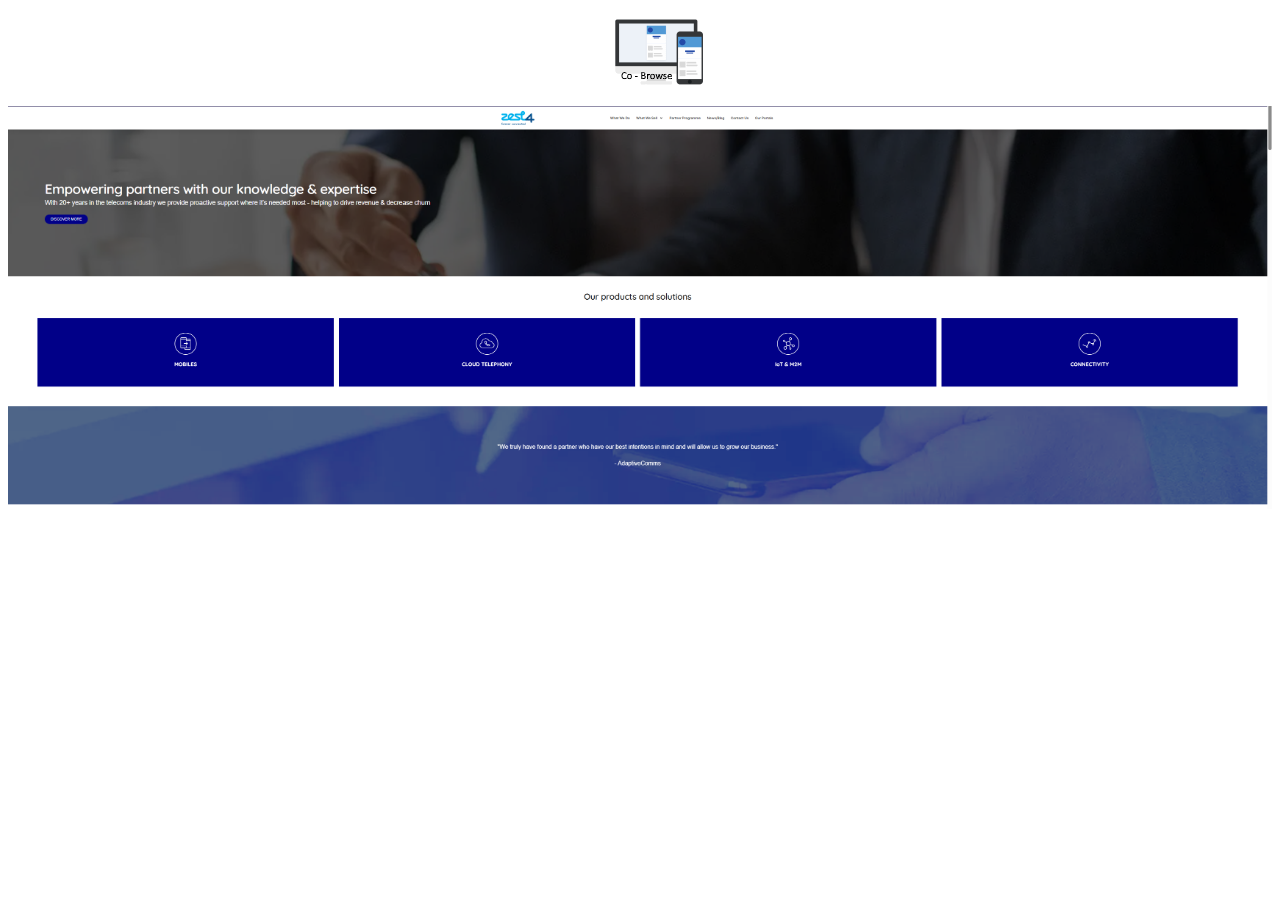
==== co-browse/index.html @ 0c3f6cc0 "Initial upload" ====
<!DOCTYPE html>
<html>
<head>
    <title>Zest 4's Co Browse Demo</title>
    <style>
        body {
            background-color: #FFFFFF;
            text-align: center;
            color: white;
        }
        img {
            margin-top: 0;
            max-width: 100%;
             height: auto;
        }
    </style>
</head>
<nav>
      <ul id="navbar" style="list-style: none; text-align: center;">
        <li style="display: inline-block; margin: 0 10px;"><a href="#" onclick="window.coBrowsingInstance && coBrowsingInstance.showPopup();return false;"><img src="co-browse - transparent.gif"> </a></li>
      </ul>
    </nav>

<body>
    <img src="pic4.PNG" alt="Displayed Image">

<script>
window.CoBrowsingCustomStrings = {
  "popup-title": "Zest 4's Co-browsing",
  "popup-close": "X",
  "popup-start-information": "Please Click Start to initialize the Co-browsing session and pass the session ID below to the Agent.",
  "popup-sync-information": "You may have open another page that is currently being synchronized. Click Synchronize to synchronize this page instead.",
  "popup-session-id-label": "Session ID: ",
  "popup-start-button": "Start",
  "popup-stop-button": "Stop",
  "popup-sync-button": "Synchronize",
  "popup-status-label": "Status: ",

  "status-connecting": "Connecting...",
  "status-ready": "Connected",
  "status-connected": "Connected",
  "status-replica-disconnected": "Waiting for agent to connect.",
  "status-disconnected": "Disconnected",
  "status-sync-required": "Synchronization required",
  "status-invalid-license": "Invalid license",
  "status-limited-license": "All agents are busy, please try again later",
  "status-invalid-domain-for-license": "Invalid domain for license",
  "status-disabled-license": "Disabled license"
};
</script>
	
<script>

(function(e,i,g,h,t,c,o,b,r,w){r=i.createElement(g);r.setAttribute(h,c);

o&&Object.keys(o).map(function(k){r.setAttribute(k,o[k])});

r.async=1;r.src='https://'+t+'/license'+c+'/dist/primary-bundle.js';

w=i.getElementsByTagName(g)[0];w.parentNode.insertBefore(r,w);

})(window,document,'script','data-8x8-co-browsing','cb.8x8.com','67ec4a6512eb3d004d7ac8fd',{

'data-8x8-co-browsing-multi-domain': true,

'data-8x8-co-browsing-mode':'<Co-browse-mode>'

});
	
</script>

    
</body>
</html>
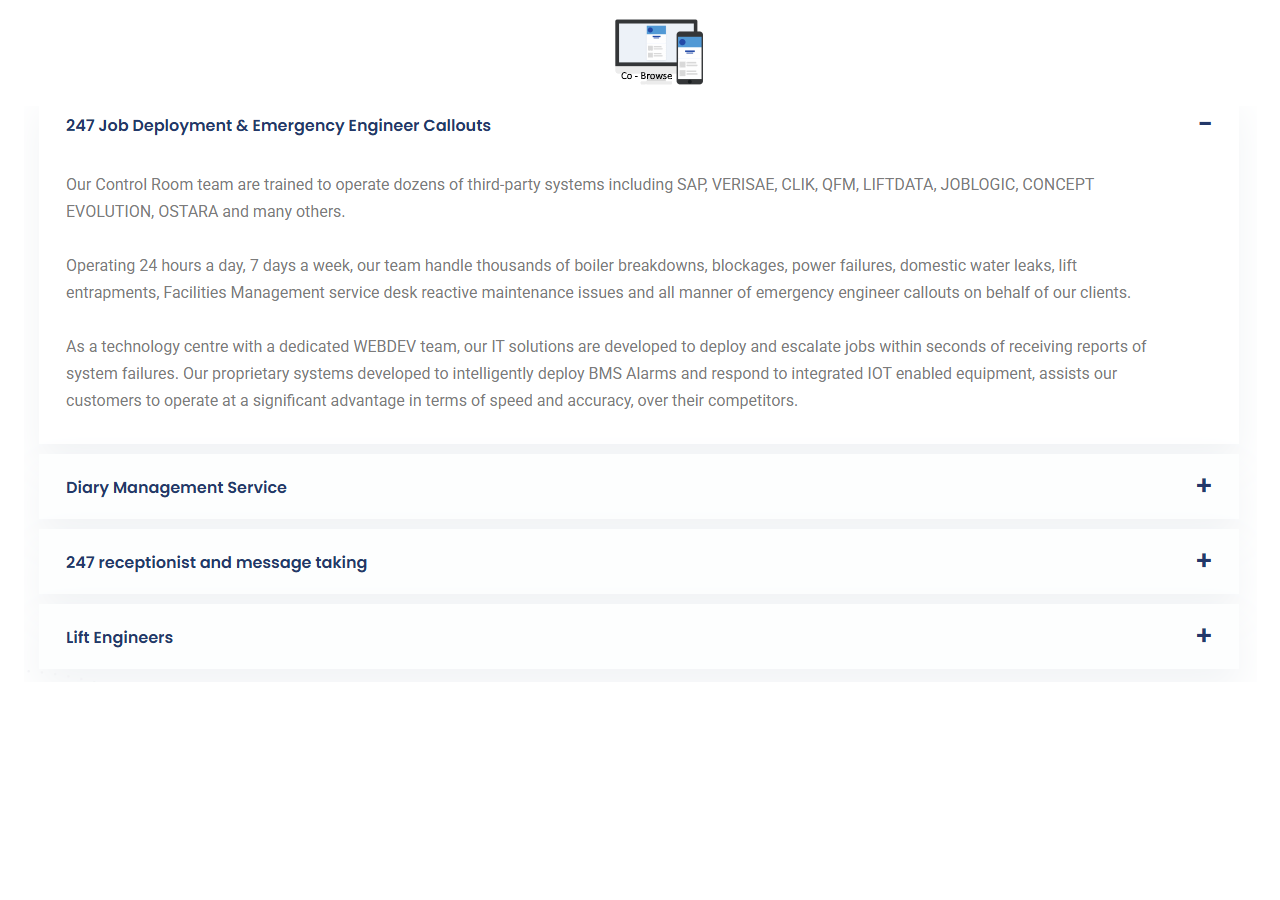
==== commit 065799ec: "initiate commit" ====
--- a/co-browse/index.html
+++ b/co-browse/index.html
@@ -1,7 +1,7 @@
 <!DOCTYPE html>
 <html>
 <head>
-    <title>Zest 4's Co Browse Demo</title>
+    <title>Totally247 Co Browse</title>
     <style>
         body {
             background-color: #FFFFFF;
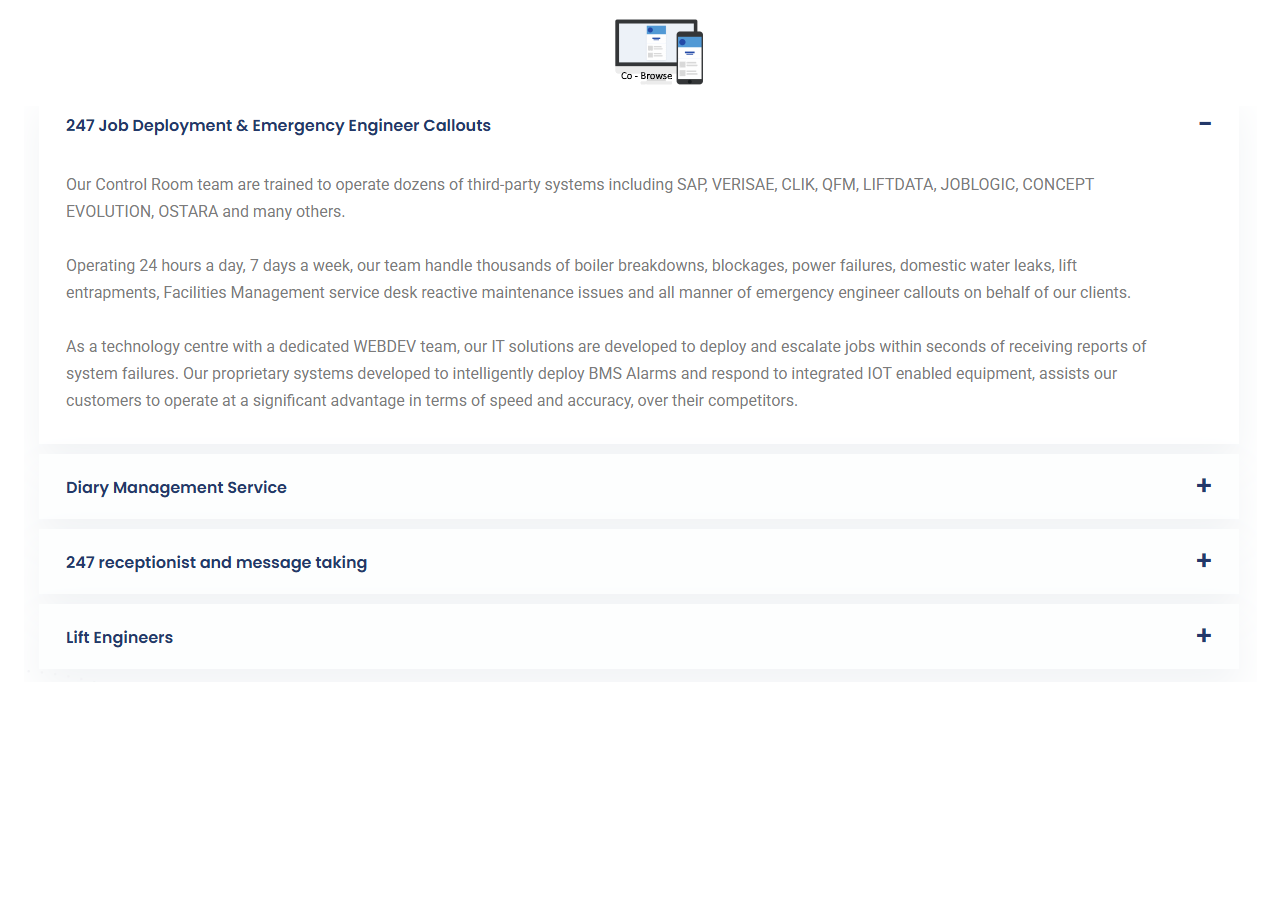
==== commit 4df46a0d: "commit" ====
--- a/co-browse/index.html
+++ b/co-browse/index.html
@@ -26,7 +26,7 @@
 
 <script>
 window.CoBrowsingCustomStrings = {
-  "popup-title": "Zest 4's Co-browsing",
+  "popup-title": "Totally247 Co Browse",
   "popup-close": "X",
   "popup-start-information": "Please Click Start to initialize the Co-browsing session and pass the session ID below to the Agent.",
   "popup-sync-information": "You may have open another page that is currently being synchronized. Click Synchronize to synchronize this page instead.",
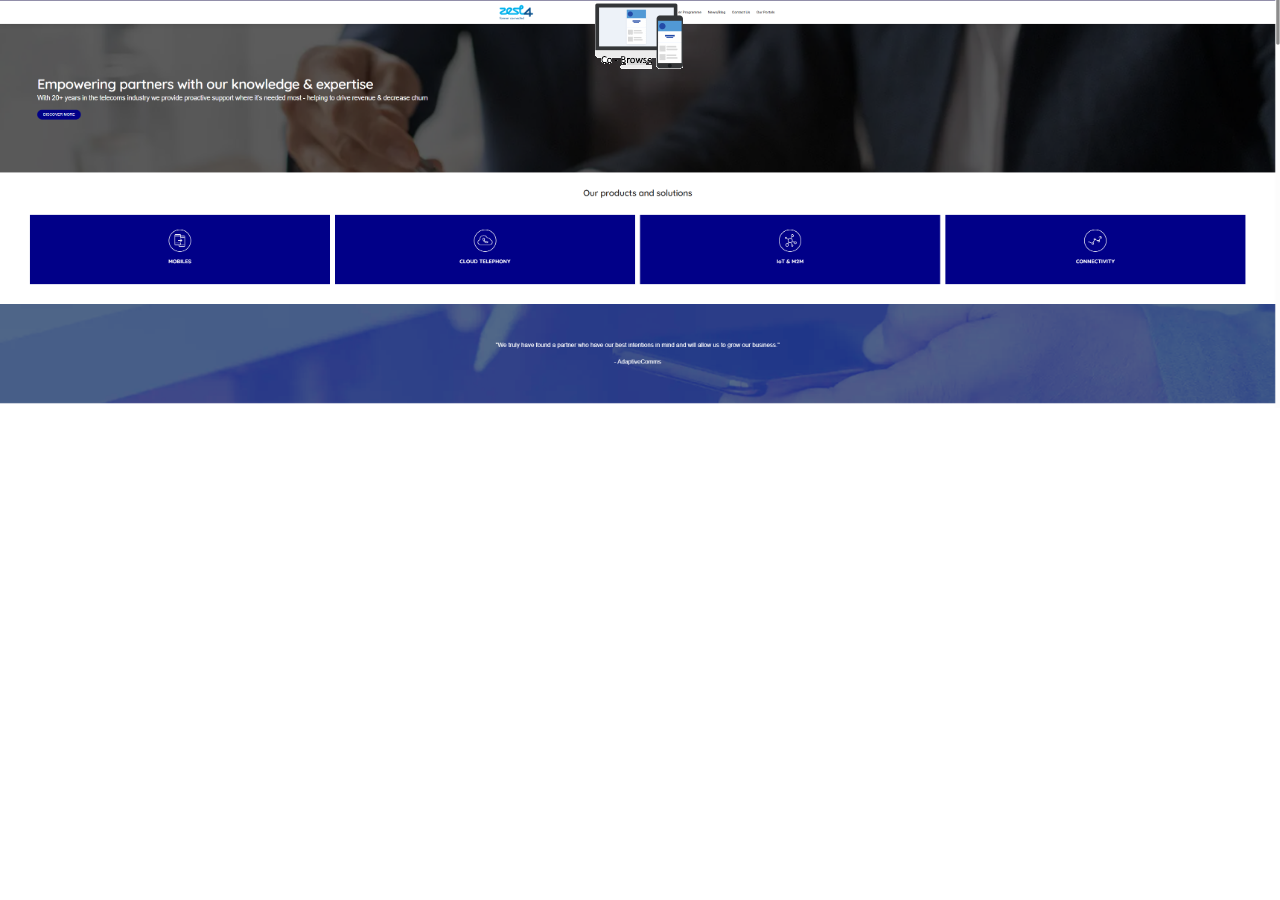
==== commit a4e7cc1d: "Add files via upload" ====
--- a/co-browse/index.html
+++ b/co-browse/index.html
@@ -1,32 +1,52 @@
 <!DOCTYPE html>
 <html>
 <head>
-    <title>Totally247 Co Browse</title>
+    <title>Zest 4's Co Browse Demo</title>
     <style>
         body {
             background-color: #FFFFFF;
             text-align: center;
             color: white;
+            margin: 0;
         }
         img {
             margin-top: 0;
             max-width: 100%;
-             height: auto;
+            height: auto;
+            display: block;
+        }
+        nav {
+            position: fixed;
+            top: 0;
+            left: 0;
+            width: 100%;
+            z-index: 1000;
+        }
+        #navbar {
+            list-style: none;
+            margin: 0;
+            padding: 0;
+            position: relative;
+            text-align: center;
+        }
+        #navbar .co-browse-item {
+            display: inline-block;
         }
     </style>
 </head>
-<nav>
-      <ul id="navbar" style="list-style: none; text-align: center;">
-        <li style="display: inline-block; margin: 0 10px;"><a href="#" onclick="window.coBrowsingInstance && coBrowsingInstance.showPopup();return false;"><img src="co-browse - transparent.gif"> </a></li>
+
+<body>
+    <nav>
+      <ul id="navbar">
+        <li class="co-browse-item"><a href="#" onclick="window.coBrowsingInstance && coBrowsingInstance.showPopup();return false;"><img src="co-browse - transparent.gif" alt="Co-browse"></a></li>
       </ul>
     </nav>
 
-<body>
     <img src="pic4.PNG" alt="Displayed Image">
 
 <script>
 window.CoBrowsingCustomStrings = {
-  "popup-title": "Totally247 Co Browse",
+  "popup-title": "Zest 4's Co-browsing",
   "popup-close": "X",
   "popup-start-information": "Please Click Start to initialize the Co-browsing session and pass the session ID below to the Agent.",
   "popup-sync-information": "You may have open another page that is currently being synchronized. Click Synchronize to synchronize this page instead.",
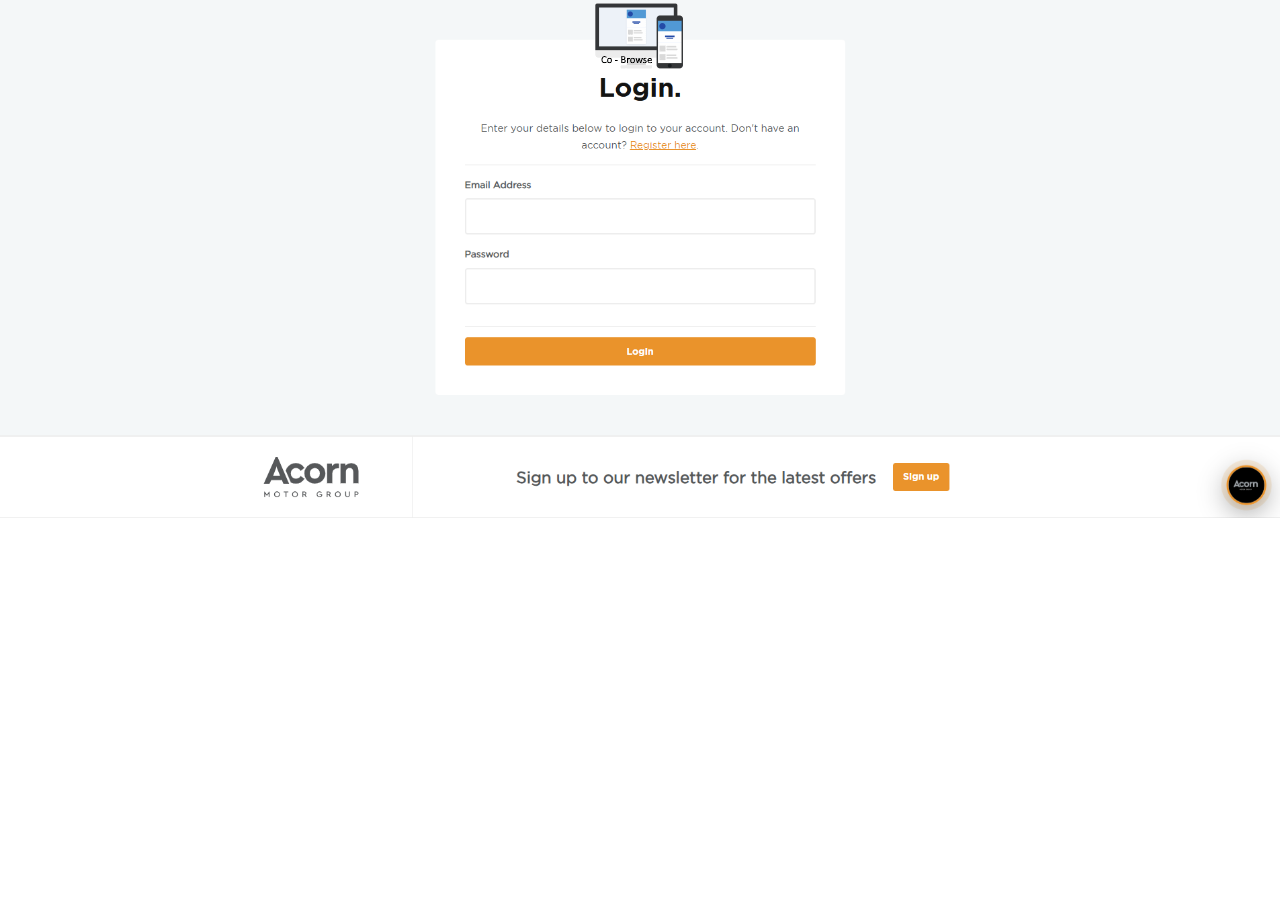
==== commit addfd0aa: "Update popup title for co-browsing feature" ====
--- a/co-browse/index.html
+++ b/co-browse/index.html
@@ -46,7 +46,7 @@
 
 <script>
 window.CoBrowsingCustomStrings = {
-  "popup-title": "Zest 4's Co-browsing",
+  "popup-title": "Acorn Motor Group's Co-browsing",
   "popup-close": "X",
   "popup-start-information": "Please Click Start to initialize the Co-browsing session and pass the session ID below to the Agent.",
   "popup-sync-information": "You may have open another page that is currently being synchronized. Click Synchronize to synchronize this page instead.",
